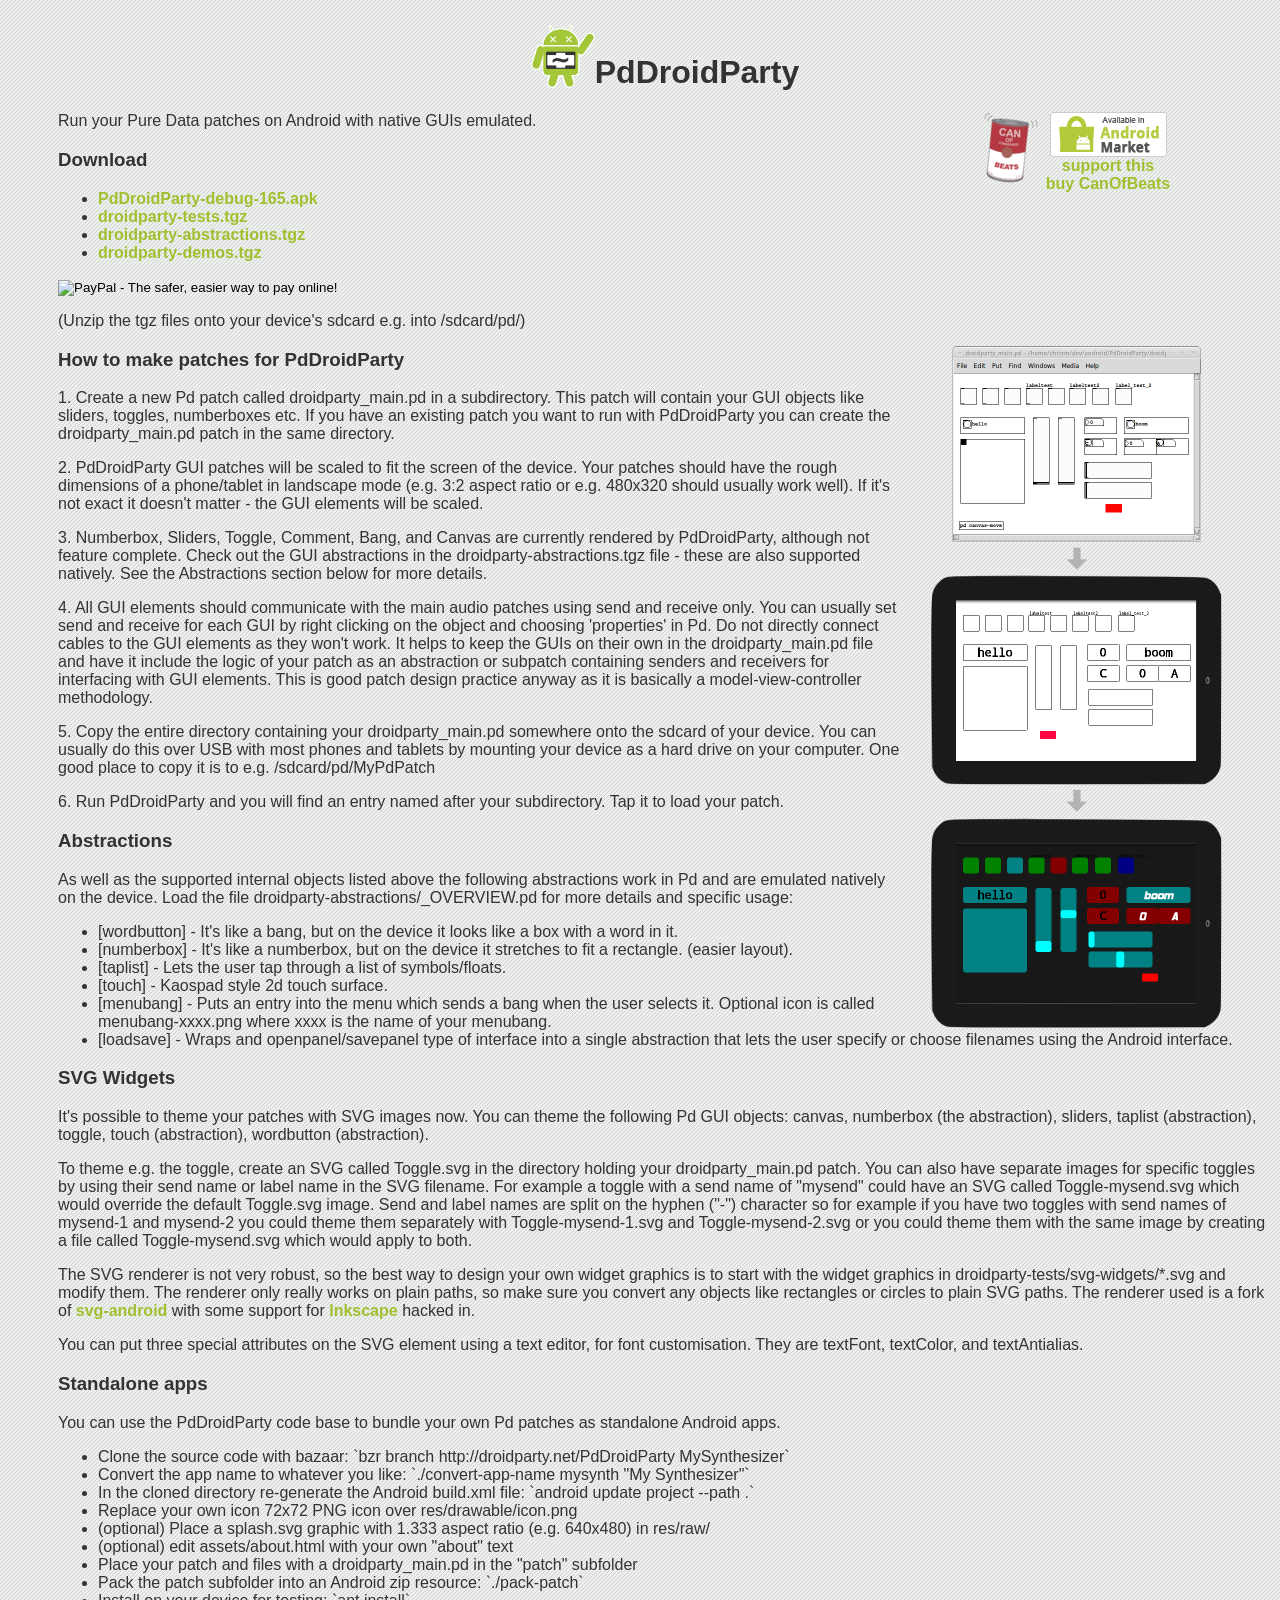
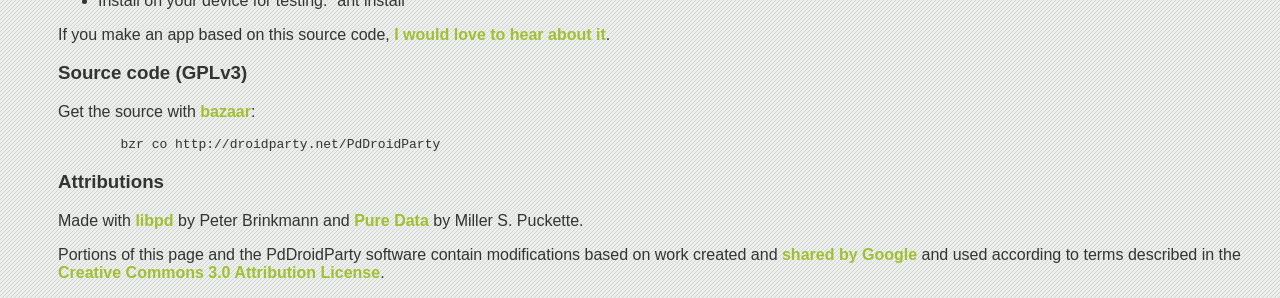
==== website/index.html @ 53e43847 "Piwik analytics code." ====
<html>
<head>
	<title>PdDroidParty - Pure Data patches on Android devices</title>
	<style>
		body {
			margin-top: 20px;
			font-family: Arial;
			color: #333333;
			background-color: #eee;
			background-image: url(pattern.gif);
		}
		
		div#inner {
			margin-left: 50px;
			margin-right: auto;
		}
	
		img#screenshot {
			float: right;
			margin-right: 50px;
			margin-left: 30px;
		}
		
		img#icon {
			position: relative;
			top: 5px;
		}
		
		.applink {
			display: table-cell;
			vertical-align: middle;
			width: 200px;
			text-align: center;
			float: right;
			margin-right: 100px;
			margin-left: 20px;
		}
		
		.applink img.logo {
			float: left;
		}
		
		h1 {
			text-align: center;
		}
			
		a {
			text-decoration: none;
			color: #a0c030;
			font-weight: bold;
		}
		
		a:hover {
			text-decoration: underline;
		}
	</style>
<script type="text/javascript">

  var _gaq = _gaq || [];
  _gaq.push(['_setAccount', 'UA-9009723-10']);
  _gaq.push(['_trackPageview']);

  (function() {
    var ga = document.createElement('script'); ga.type = 'text/javascript'; ga.async = true;
    ga.src = ('https:' == document.location.protocol ? 'https://ssl' : 'http://www') + '.google-analytics.com/ga.js';
    var s = document.getElementsByTagName('script')[0]; s.parentNode.insertBefore(ga, s);
  })();

</script>

</head>
<body>
<div id='outer'>
<div id='inner'>

<h1><img src='icon.png' id='icon'/>PdDroidParty</h1>

<div class='applink'><a href='https://market.android.com/details?id=cx.mccormick.canofbeats'><img src='canofbeats-icon.png' class='logo'/>
<img src='45_avail_market_logo1.png'/><br/>support this<br/>buy CanOfBeats</a>
</div>

<p>Run your Pure Data patches on Android with native GUIs emulated.</p>

<h3>Download</h3>
<ul>
<li><a href='PdDroidParty-debug-165.apk'>PdDroidParty-debug-165.apk</a></li>
<li><a href='droidparty-tests.tgz'>droidparty-tests.tgz</a></li>
<li><a href='droidparty-abstractions.tgz'>droidparty-abstractions.tgz</a></li>
<li><a href='droidparty-demos.tgz'>droidparty-demos.tgz</a></li>
</ul>

	<div class='donate'>
	<form action="https://www.paypal.com/cgi-bin/webscr" method="post">
	<input type="hidden" name="cmd" value="_donations">
	<input type="hidden" name="business" value="chris@mccormick.cx">
	<input type="hidden" name="lc" value="US">
	<input type="hidden" name="item_name" value="PdDroidParty development">
	<input type="hidden" name="item_number" value="PdDroidParty">
	<input type="hidden" name="no_note" value="0">
	<input type="hidden" name="currency_code" value="USD">
	<input type="hidden" name="bn" value="PP-DonationsBF:btn_donate_SM.gif:NonHostedGuest">
	<input type="image" src="https://www.paypalobjects.com/en_US/i/btn/btn_donate_SM.gif" border="0" name="submit" alt="PayPal - The safer, easier way to pay online!">
	<img alt="" border="0" src="https://www.paypalobjects.com/en_US/i/scr/pixel.gif" width="1" height="1">
	</form>
	</div>

<p>(Unzip the tgz files onto your device's sdcard e.g. into /sdcard/pd/)</p>

<img id='screenshot' src='PdDroidParty.png'>

<h3>How to make patches for PdDroidParty</h3>

<p>1. Create a new Pd patch called droidparty_main.pd in a subdirectory. This patch will contain your GUI objects like sliders, toggles, numberboxes etc. If you have an existing patch you want to run with PdDroidParty you can create the droidparty_main.pd patch in the same directory.</p>

<p>2. PdDroidParty GUI patches will be scaled to fit the screen of the device. Your patches should have the rough dimensions of a phone/tablet in landscape mode (e.g. 3:2 aspect ratio or e.g. 480x320 should usually work well). If it's not exact it doesn't matter - the GUI elements will be scaled.</p>

<p>3. Numberbox, Sliders, Toggle, Comment, Bang, and Canvas are currently rendered by PdDroidParty, although not feature complete. Check out the GUI abstractions in the droidparty-abstractions.tgz file - these are also supported natively. See the Abstractions section below for more details.</p>

<p>4. All GUI elements should communicate with the main audio patches using send and receive only. You can usually set send and receive for each GUI by right clicking on the object and choosing 'properties' in Pd. Do not directly connect cables to the GUI elements as they won't work. It helps to keep the GUIs on their own in the droidparty_main.pd file and have it include the logic of your patch as an abstraction or subpatch containing senders and receivers for interfacing with GUI elements. This is good patch design practice anyway as it is basically a model-view-controller methodology.</p>

<p>5. Copy the entire directory containing your droidparty_main.pd somewhere onto the sdcard of your device. You can usually do this over USB with most phones and tablets by mounting your device as a hard drive on your computer. One good place to copy it is to e.g. /sdcard/pd/MyPdPatch</p>

<p>6. Run PdDroidParty and you will find an entry named after your subdirectory. Tap it to load your patch.</p>

<h3>Abstractions</h3>

<p>As well as the supported internal objects listed above the following abstractions work in Pd and are emulated natively on the device. Load the file droidparty-abstractions/_OVERVIEW.pd for more details and specific usage:</p>

<ul>
	<li>[wordbutton] - It's like a bang, but on the device it looks like a box with a word in it.</li>
	<li>[numberbox] - It's like a numberbox, but on the device it stretches to fit a rectangle. (easier layout).</li>
	<li>[taplist] - Lets the user tap through a list of symbols/floats.</li>
	<li>[touch] - Kaospad style 2d touch surface.</li>
	<li>[menubang] - Puts an entry into the menu which sends a bang when the user selects it. Optional icon is called menubang-xxxx.png where xxxx is the name of your menubang.</li>
	<li>[loadsave] - Wraps and openpanel/savepanel type of interface into a single abstraction that lets the user specify or choose filenames using the Android interface.</li>
</ul>

<h3>SVG Widgets</h3>

<p>It's possible to theme your patches with SVG images now. You can theme the following Pd GUI objects: canvas, numberbox (the abstraction), sliders, taplist (abstraction), toggle, touch (abstraction), wordbutton (abstraction).</p>

<p>To theme e.g. the toggle, create an SVG called Toggle.svg in the directory holding your droidparty_main.pd patch. You can also have separate images for specific toggles by using their send name or label name in the SVG filename. For example a toggle with a send name of "mysend" could have an SVG called Toggle-mysend.svg which would override the default Toggle.svg image. Send and label names are split on the hyphen ("-") character so for example if you have two toggles with send names of mysend-1 and mysend-2 you could theme them separately with Toggle-mysend-1.svg and Toggle-mysend-2.svg or you could theme them with the same image by creating a file called Toggle-mysend.svg which would apply to both.<p>

<p>The SVG renderer is not very robust, so the best way to design your own widget graphics is to start with the widget graphics in droidparty-tests/svg-widgets/*.svg and modify them. The renderer only really works on plain paths, so make sure you convert any objects like rectangles or circles to plain SVG paths. The renderer used is a fork of <a href="http://code.google.com/p/svg-android/">svg-android</a> with some support for <a href="http://inkscape.org/">Inkscape</a> hacked in.</p>

<p>You can put three special attributes on the SVG element using a text editor, for font customisation. They are textFont, textColor, and textAntialias.</p>

<h3>Standalone apps</h3>

<p>You can use the PdDroidParty code base to bundle your own Pd patches as standalone Android apps.</p>

<ul>
	<li>Clone the source code with bazaar: `bzr branch http://droidparty.net/PdDroidParty MySynthesizer`</li>
	<li>Convert the app name to whatever you like: `./convert-app-name mysynth "My Synthesizer"`</li>
	<li>In the cloned directory re-generate the Android build.xml file: `android update project --path .`</li>
	<li>Replace your own icon 72x72 PNG icon over res/drawable/icon.png</li>
	<li>(optional) Place a splash.svg graphic with 1.333 aspect ratio (e.g. 640x480) in res/raw/</li>
	<li>(optional) edit assets/about.html with your own "about" text</li>
	<li>Place your patch and files with a droidparty_main.pd in the "patch" subfolder</li>
	<li>Pack the patch subfolder into an Android zip resource: `./pack-patch`</li>
	<li>Install on your device for testing: `ant install`</li>
</ul>

<p>If you make an app based on this source code, <a href='mailto:chris@mccormick.cx'>I would love to hear about it</a>.</p>

<h3>Source code (GPLv3)</h3>

<p>Get the source with <a href='http://bazaar.canonical.com/en/'>bazaar</a>:</p>
<pre><code>	bzr co http://droidparty.net/PdDroidParty</code></pre>

<h3>Attributions</h3>

<p>Made with <a href='http://gitorious.org/pdlib/'>libpd</a> by Peter Brinkmann and <a href='http://puredata.info/'>Pure Data</a> by Miller S. Puckette.</p>

<p>Portions of this page and the PdDroidParty software contain modifications based on work created and <a href="http://code.google.com/policies.html">shared by Google</a> and used
  according to terms described in the <a href="http://creativecommons.org/licenses/by/3.0/">Creative Commons 3.0 Attribution License</a>.</p>

</div>
</div>

<!-- Piwik -->
<script type="text/javascript">
var pkBaseURL = (("https:" == document.location.protocol) ? "https://stats.mccormick.cx/" : "http://stats.mccormick.cx/");
document.write(unescape("%3Cscript src='" + pkBaseURL + "piwik.js' type='text/javascript'%3E%3C/script%3E"));
</script><script type="text/javascript">
try {
var piwikTracker = Piwik.getTracker(pkBaseURL + "piwik.php", 3);
piwikTracker.trackPageView();
piwikTracker.enableLinkTracking();
} catch( err ) {}
</script><noscript><p><img src="http://stats.mccormick.cx/piwik.php?idsite=3" style="border:0" alt="" /></p></noscript>
<!-- End Piwik Tracking Code -->

</body>
</html>
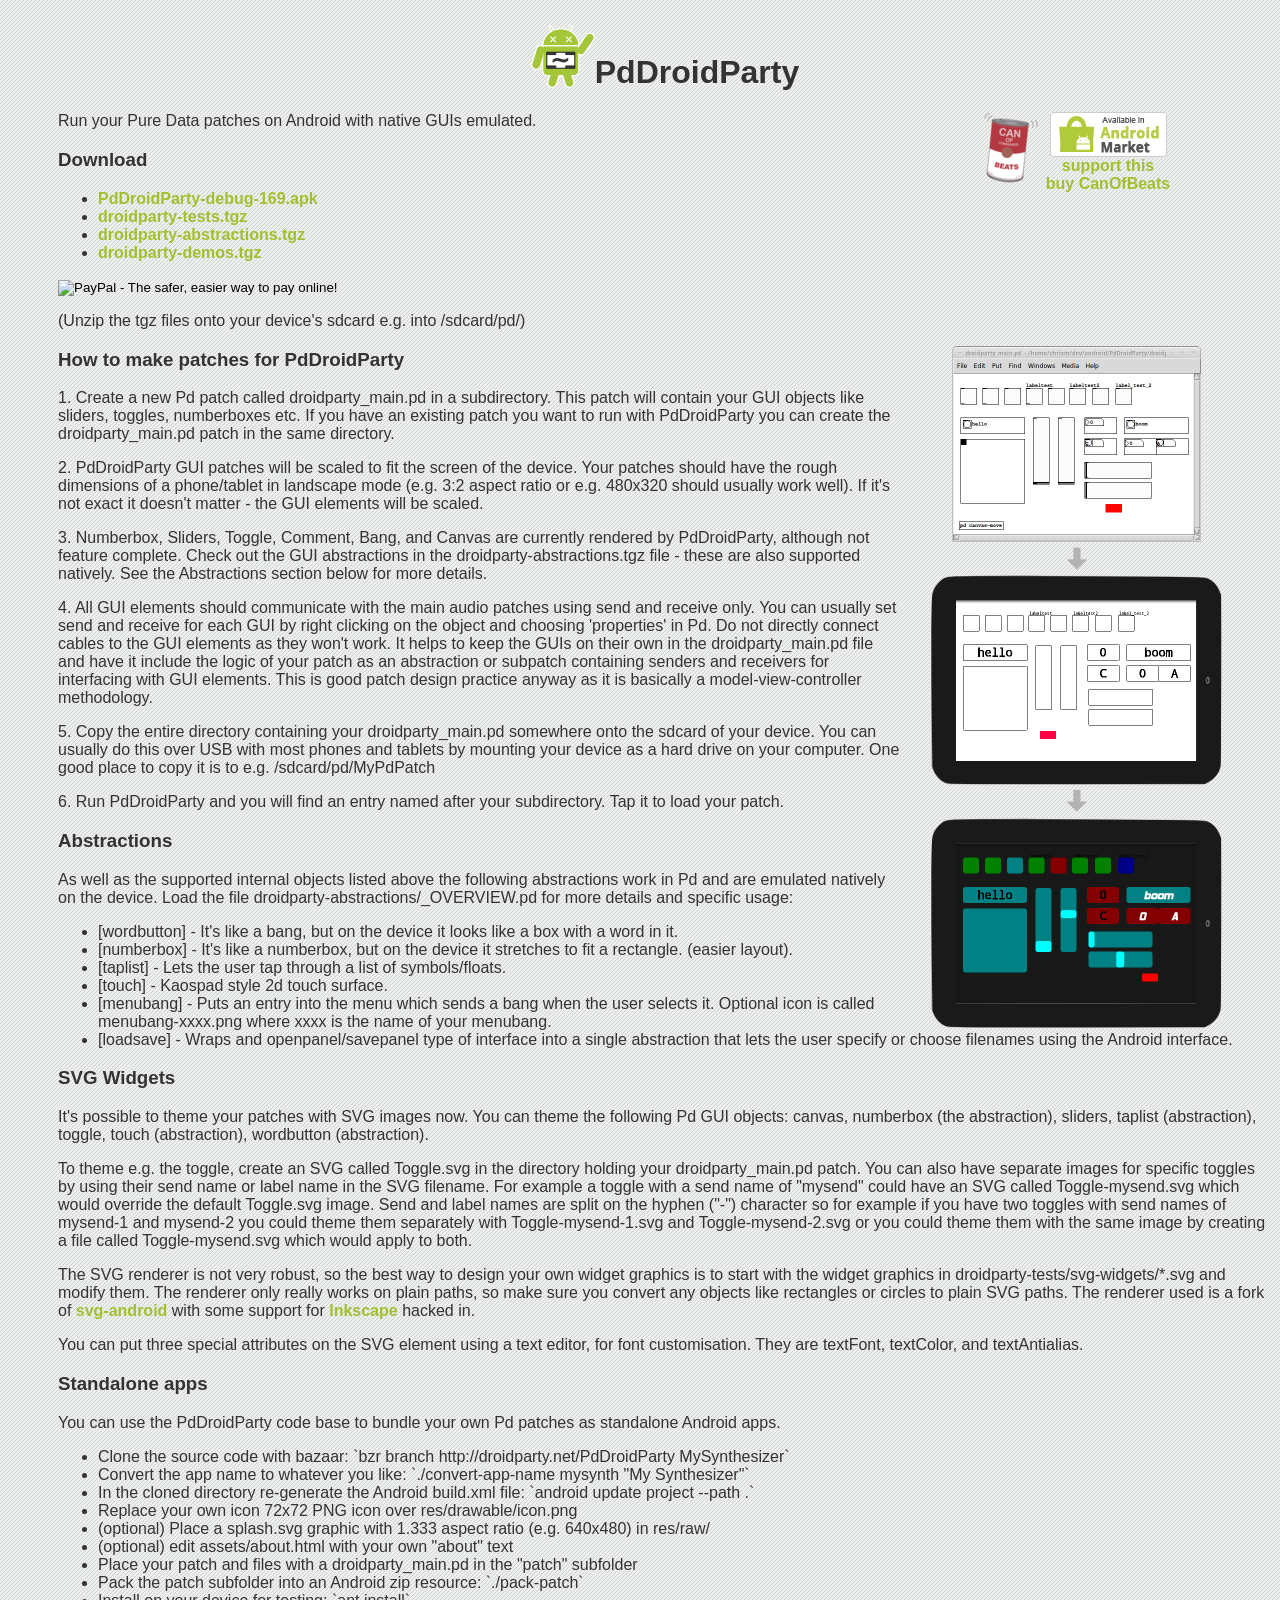
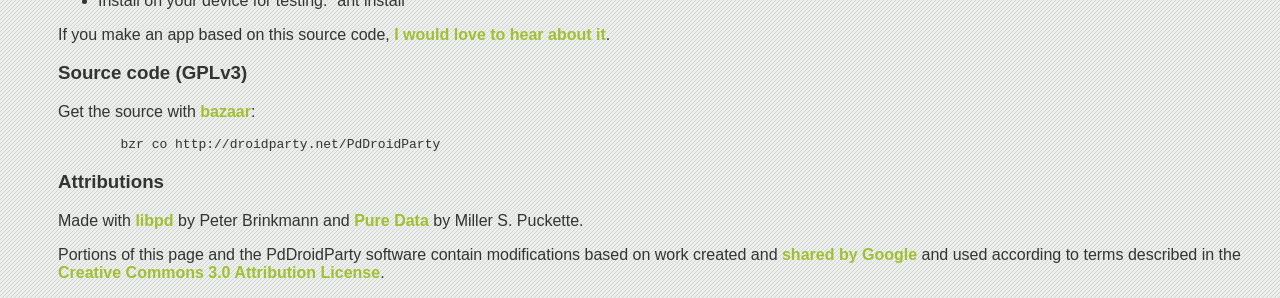
==== commit 4fa2625e: "Version bump for release v169" ====
--- a/website/index.html
+++ b/website/index.html
@@ -83,7 +83,7 @@
 
 <h3>Download</h3>
 <ul>
-<li><a href='PdDroidParty-debug-165.apk'>PdDroidParty-debug-165.apk</a></li>
+<li><a href='PdDroidParty-debug-169.apk'>PdDroidParty-debug-169.apk</a></li>
 <li><a href='droidparty-tests.tgz'>droidparty-tests.tgz</a></li>
 <li><a href='droidparty-abstractions.tgz'>droidparty-abstractions.tgz</a></li>
 <li><a href='droidparty-demos.tgz'>droidparty-demos.tgz</a></li>
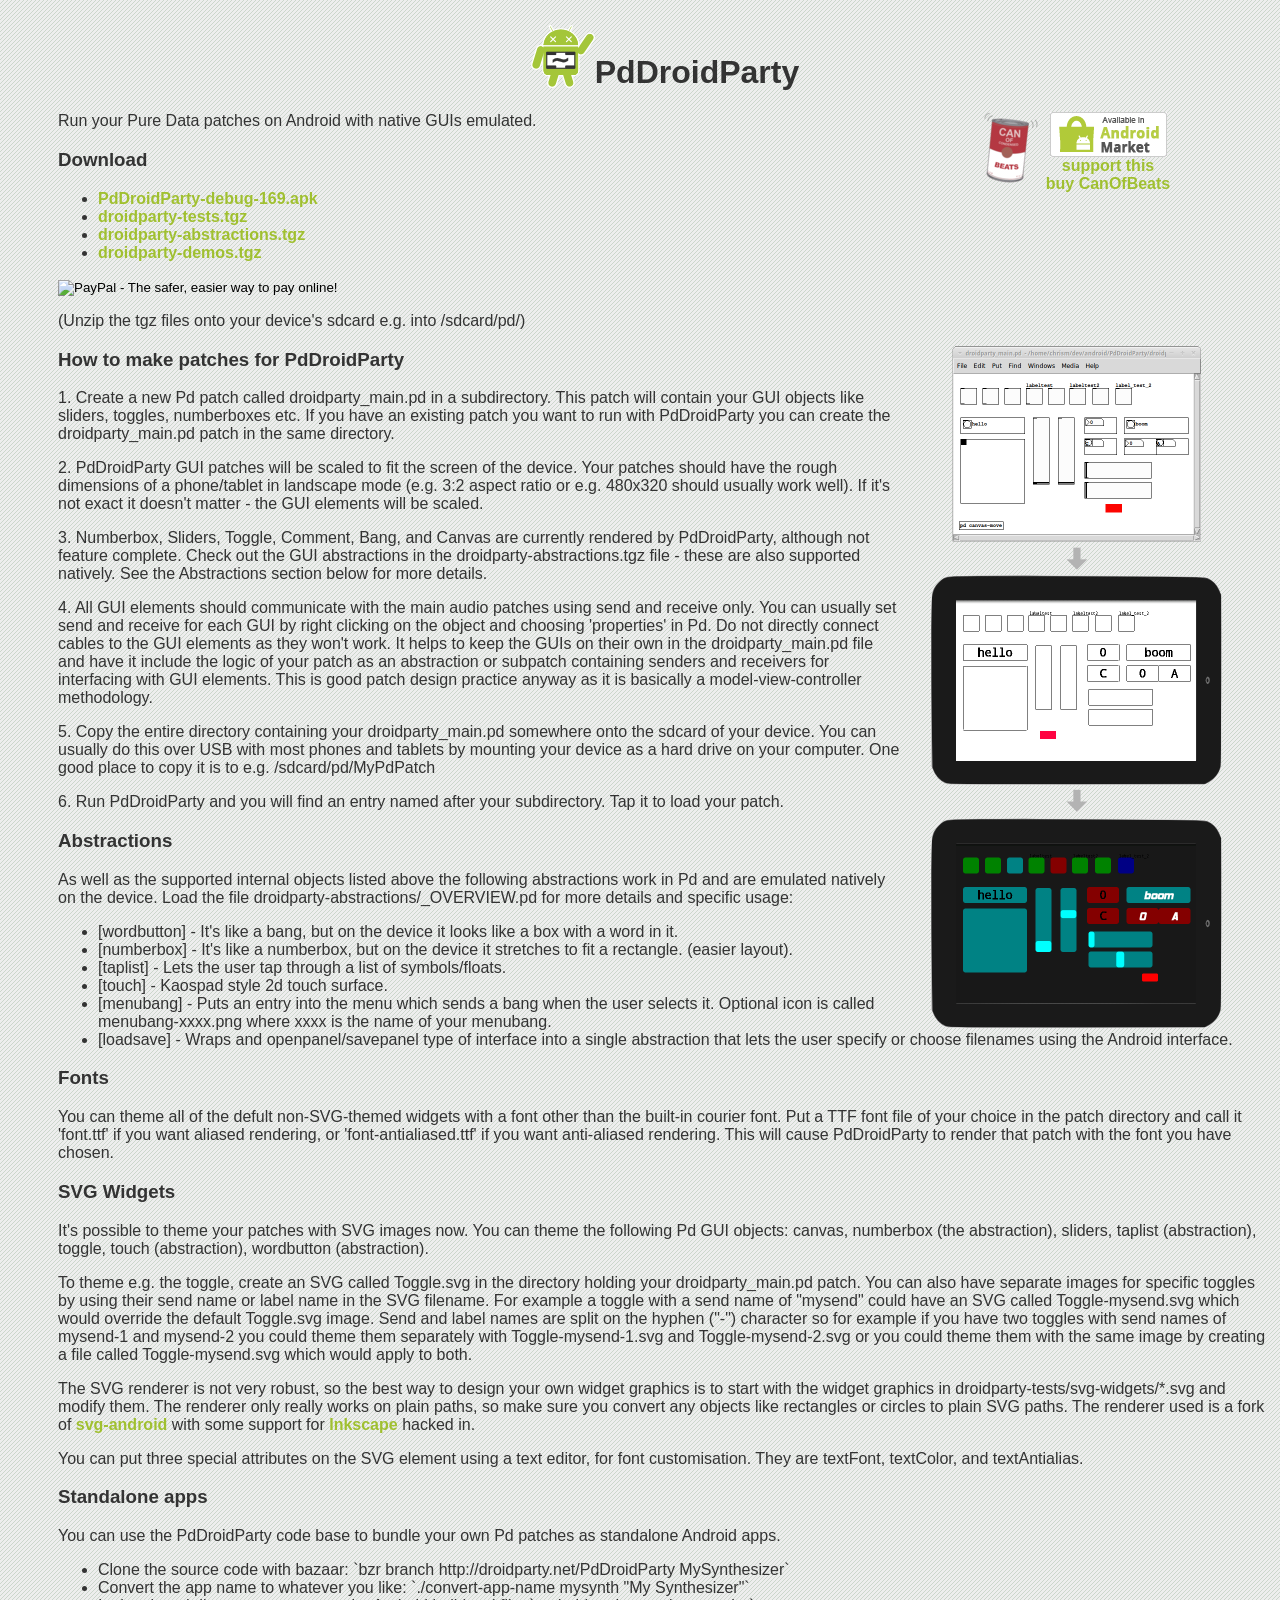
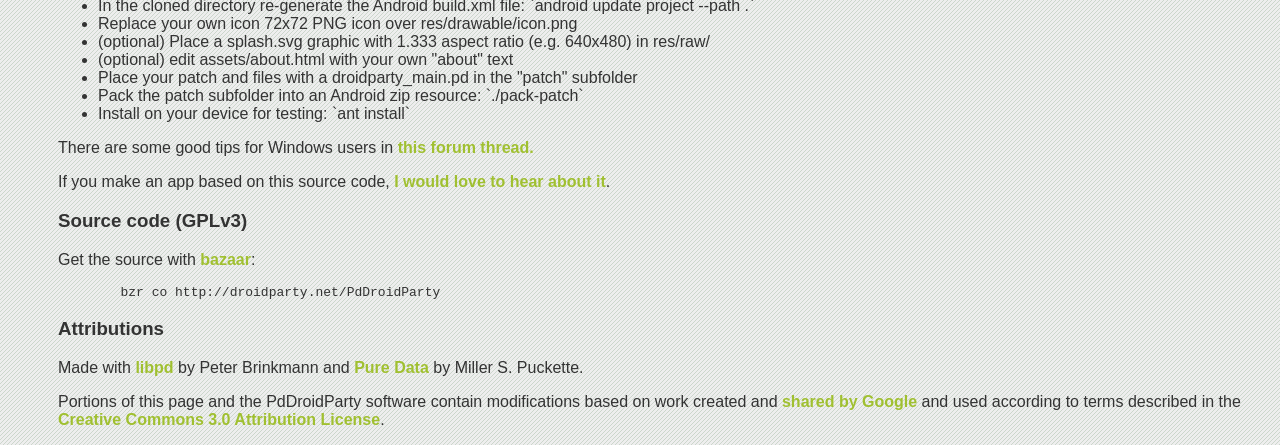
==== commit 042e0efb: "Link to MoShang forum thread tips. Put in instructions regarding custom font." ====
--- a/website/index.html
+++ b/website/index.html
@@ -135,6 +135,10 @@
 	<li>[loadsave] - Wraps and openpanel/savepanel type of interface into a single abstraction that lets the user specify or choose filenames using the Android interface.</li>
 </ul>
 
+<h3>Fonts</h3>
+
+<p>You can theme all of the defult non-SVG-themed widgets with a font other than the built-in courier font. Put a TTF font file of your choice in the patch directory and call it 'font.ttf' if you want aliased rendering, or 'font-antialiased.ttf' if you want anti-aliased rendering. This will cause PdDroidParty to render that patch with the font you have chosen.</p>
+
 <h3>SVG Widgets</h3>
 
 <p>It's possible to theme your patches with SVG images now. You can theme the following Pd GUI objects: canvas, numberbox (the abstraction), sliders, taplist (abstraction), toggle, touch (abstraction), wordbutton (abstraction).</p>
@@ -160,6 +164,8 @@
 	<li>Pack the patch subfolder into an Android zip resource: `./pack-patch`</li>
 	<li>Install on your device for testing: `ant install`</li>
 </ul>
+
+<p>There are some good tips for Windows users in <a href='http://puredata.hurleur.com/viewtopic.php?pid=28154#p28154'>this forum thread.</a></p>
 
 <p>If you make an app based on this source code, <a href='mailto:chris@mccormick.cx'>I would love to hear about it</a>.</p>
 
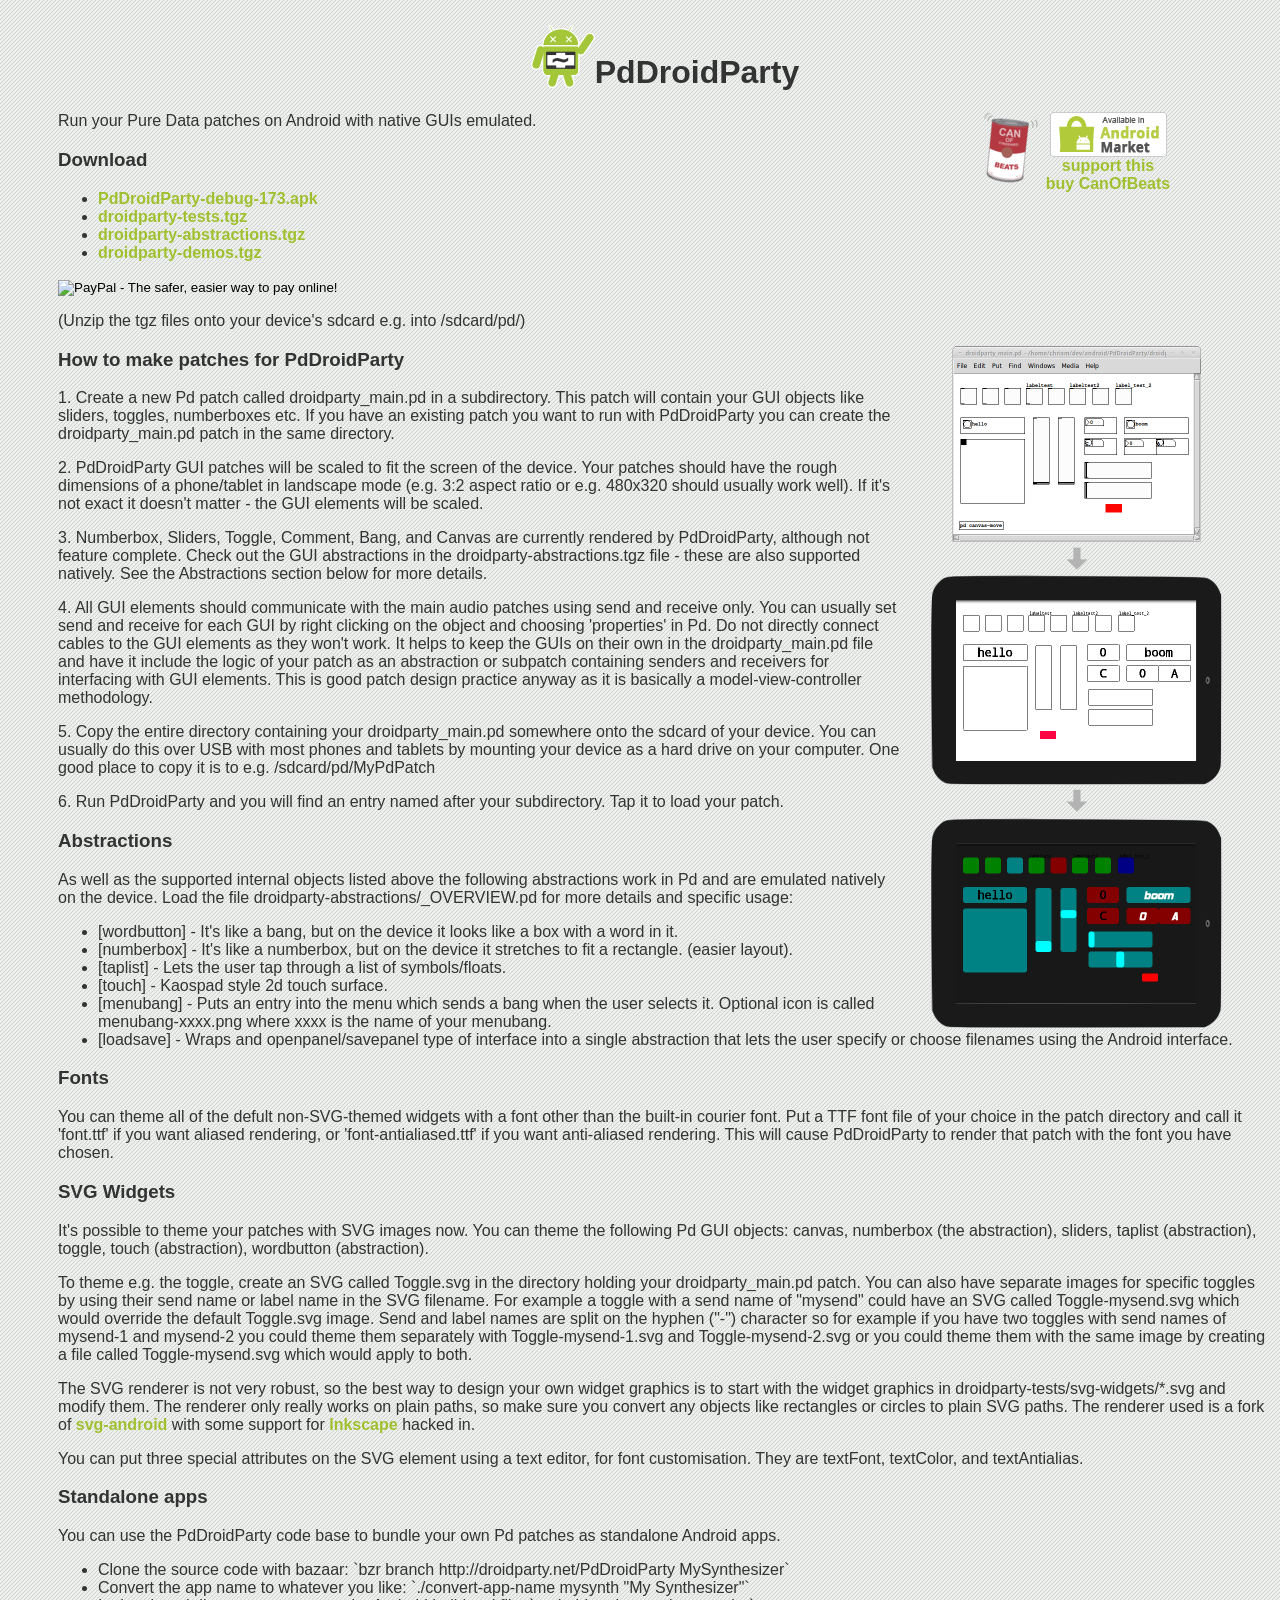
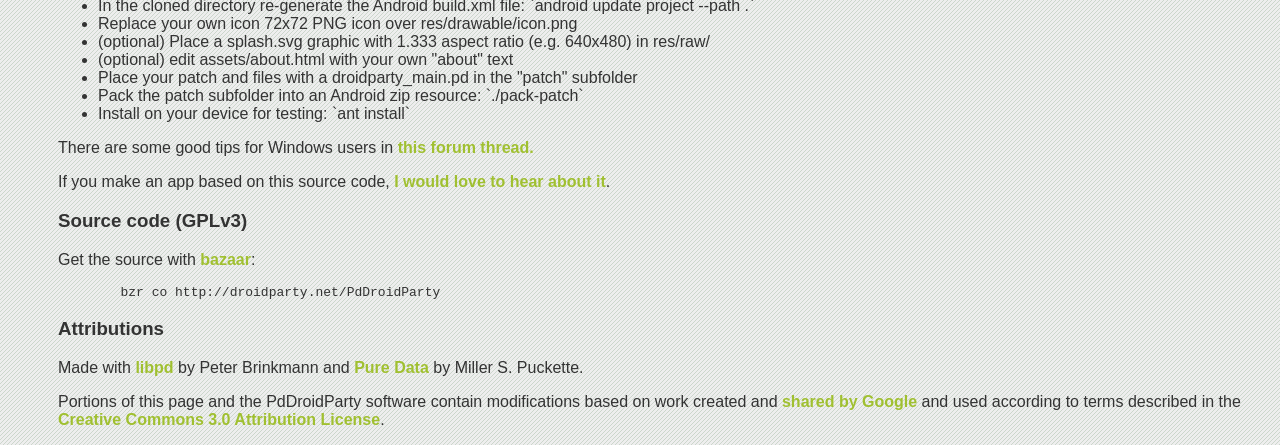
==== commit 6e532d9b: "Version bump for release v173" ====
--- a/website/index.html
+++ b/website/index.html
@@ -83,7 +83,7 @@
 
 <h3>Download</h3>
 <ul>
-<li><a href='PdDroidParty-debug-169.apk'>PdDroidParty-debug-169.apk</a></li>
+<li><a href='PdDroidParty-debug-173.apk'>PdDroidParty-debug-173.apk</a></li>
 <li><a href='droidparty-tests.tgz'>droidparty-tests.tgz</a></li>
 <li><a href='droidparty-abstractions.tgz'>droidparty-abstractions.tgz</a></li>
 <li><a href='droidparty-demos.tgz'>droidparty-demos.tgz</a></li>
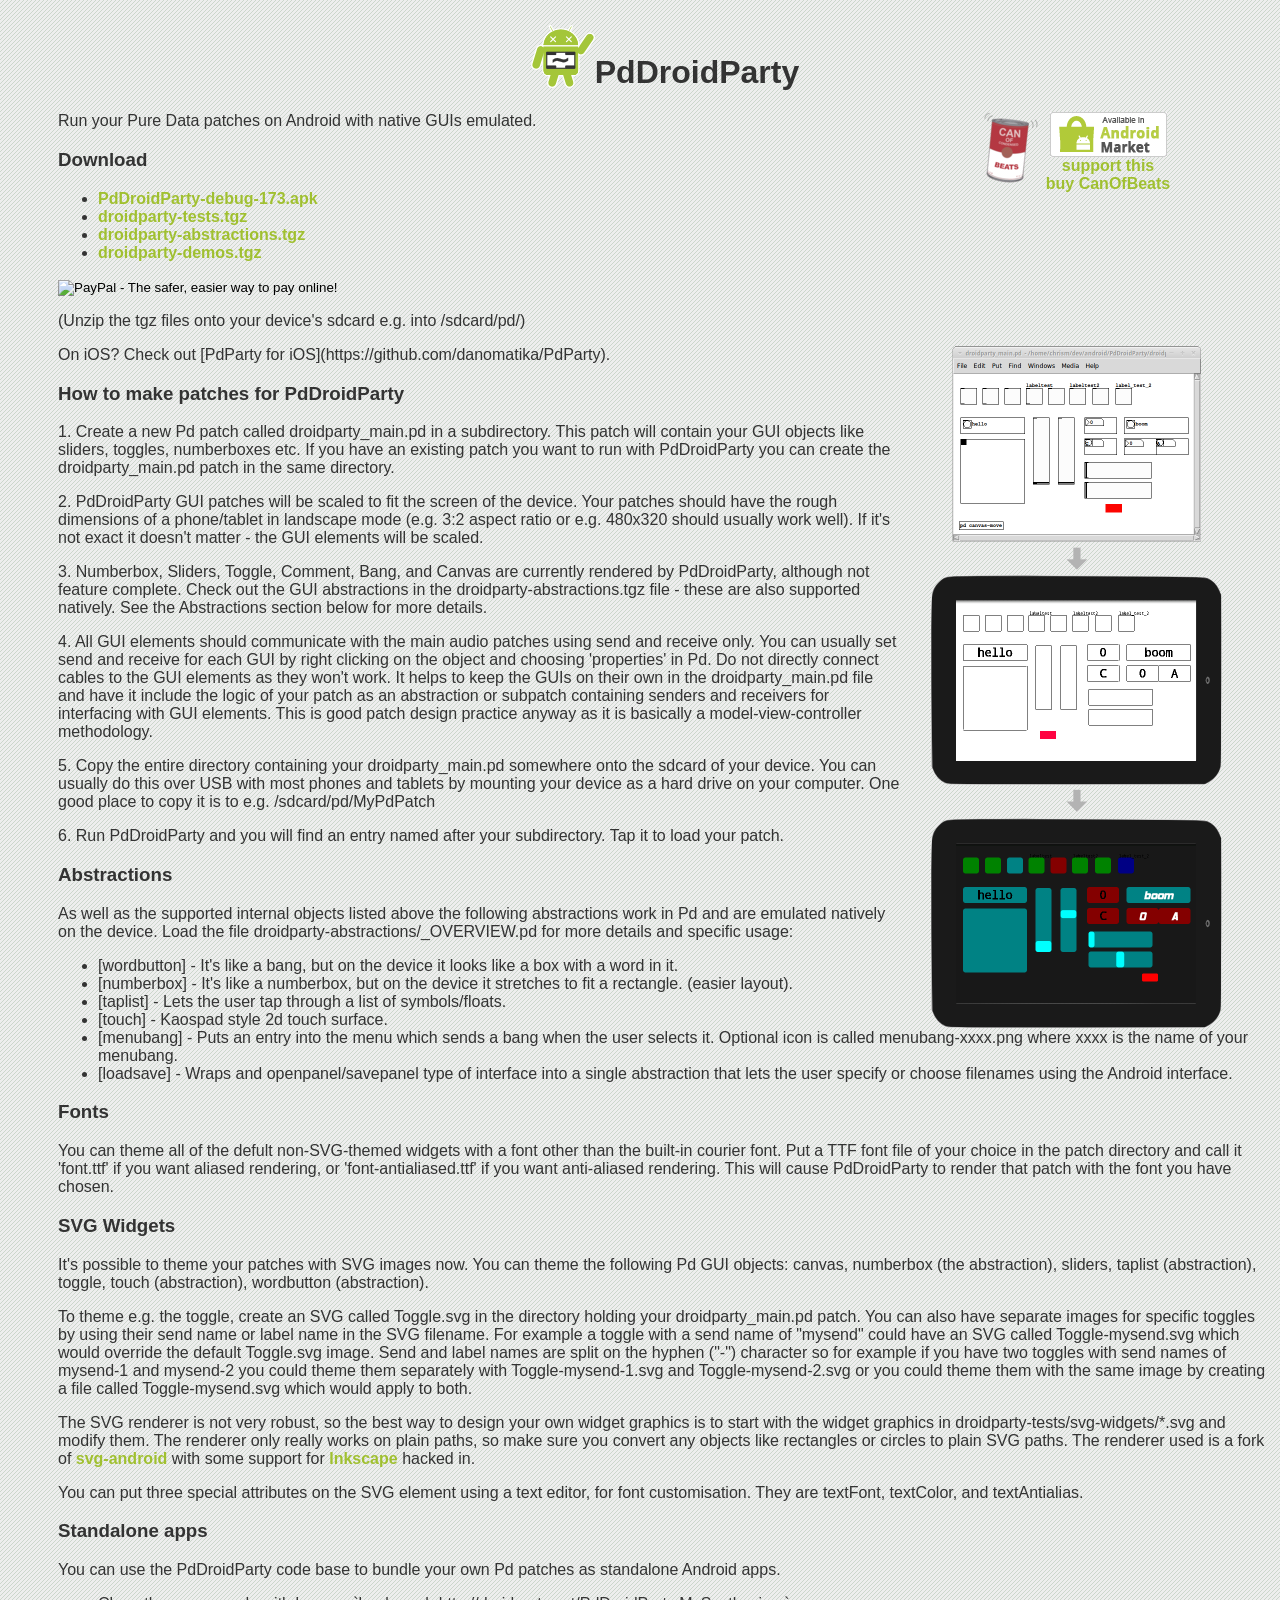
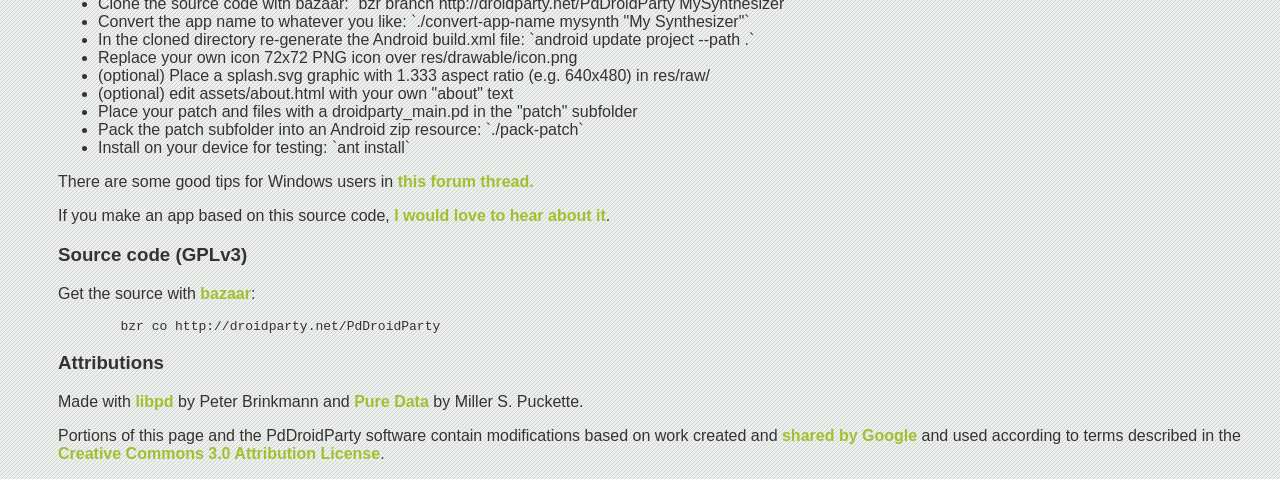
==== commit 96886f93: "Website and TODO list update (link to iOS PdParty)" ====
--- a/website/index.html
+++ b/website/index.html
@@ -108,6 +108,8 @@
 
 <img id='screenshot' src='PdDroidParty.png'>
 
+<p>On iOS? Check out [PdParty for iOS](https://github.com/danomatika/PdParty).</p>
+
 <h3>How to make patches for PdDroidParty</h3>
 
 <p>1. Create a new Pd patch called droidparty_main.pd in a subdirectory. This patch will contain your GUI objects like sliders, toggles, numberboxes etc. If you have an existing patch you want to run with PdDroidParty you can create the droidparty_main.pd patch in the same directory.</p>
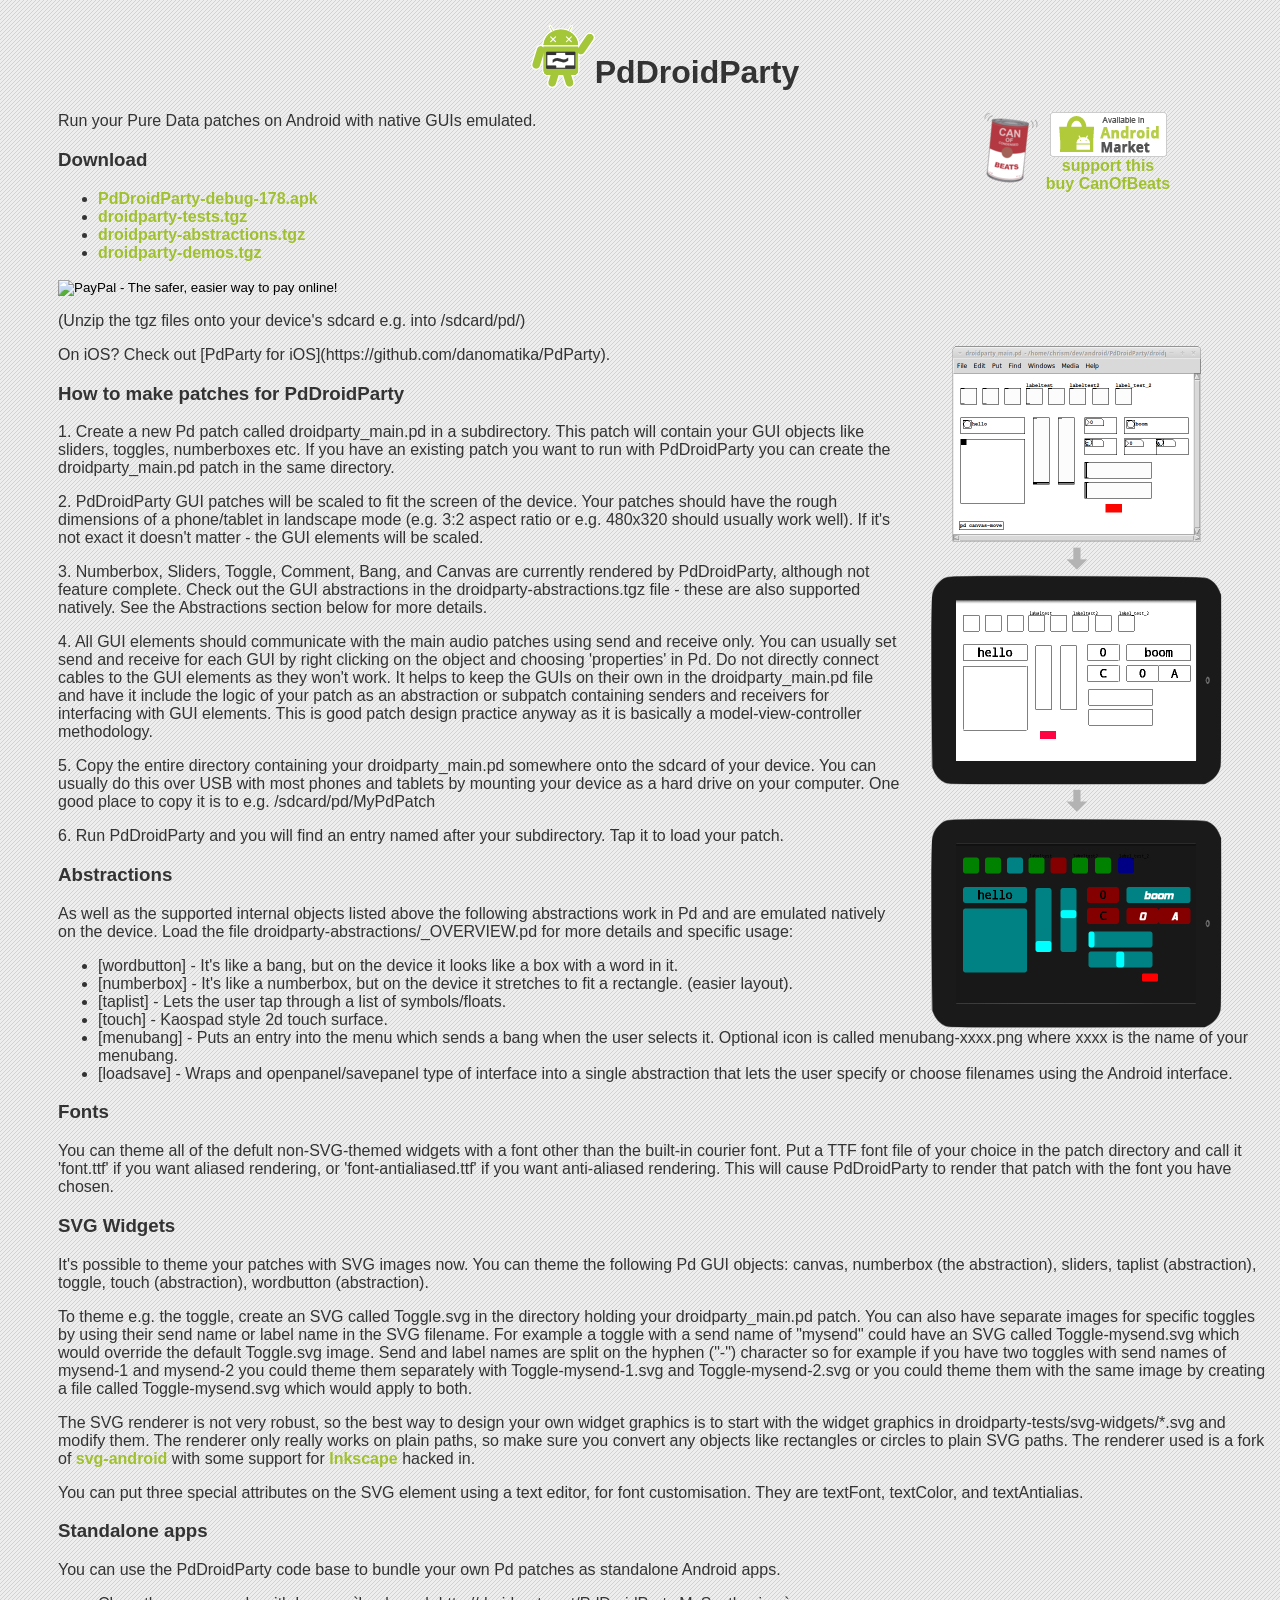
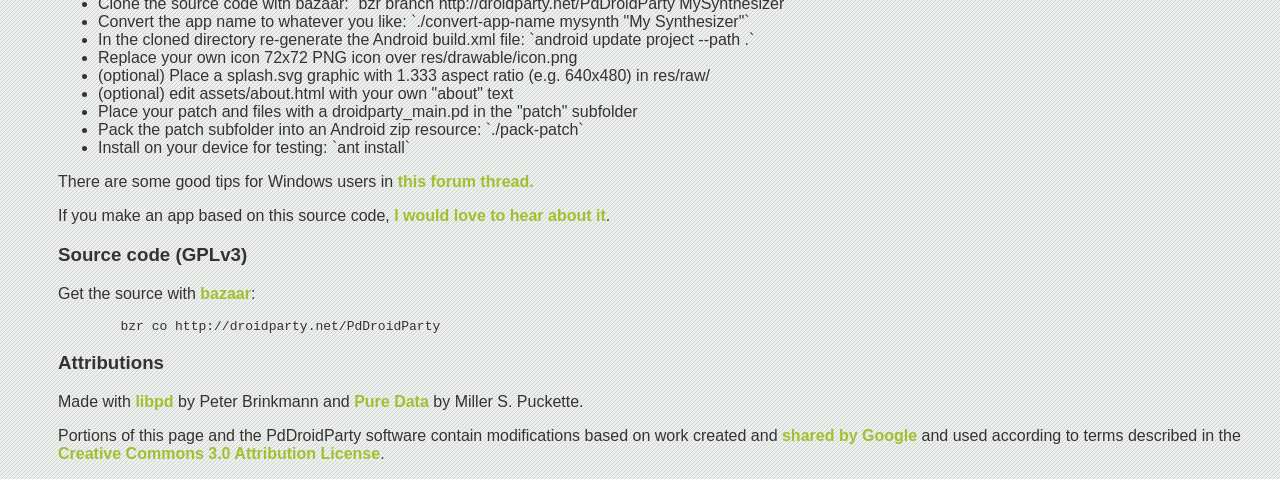
==== commit 21ce7d13: "Version bump for release v178" ====
--- a/website/index.html
+++ b/website/index.html
@@ -83,7 +83,7 @@
 
 <h3>Download</h3>
 <ul>
-<li><a href='PdDroidParty-debug-173.apk'>PdDroidParty-debug-173.apk</a></li>
+<li><a href='PdDroidParty-debug-178.apk'>PdDroidParty-debug-178.apk</a></li>
 <li><a href='droidparty-tests.tgz'>droidparty-tests.tgz</a></li>
 <li><a href='droidparty-abstractions.tgz'>droidparty-abstractions.tgz</a></li>
 <li><a href='droidparty-demos.tgz'>droidparty-demos.tgz</a></li>
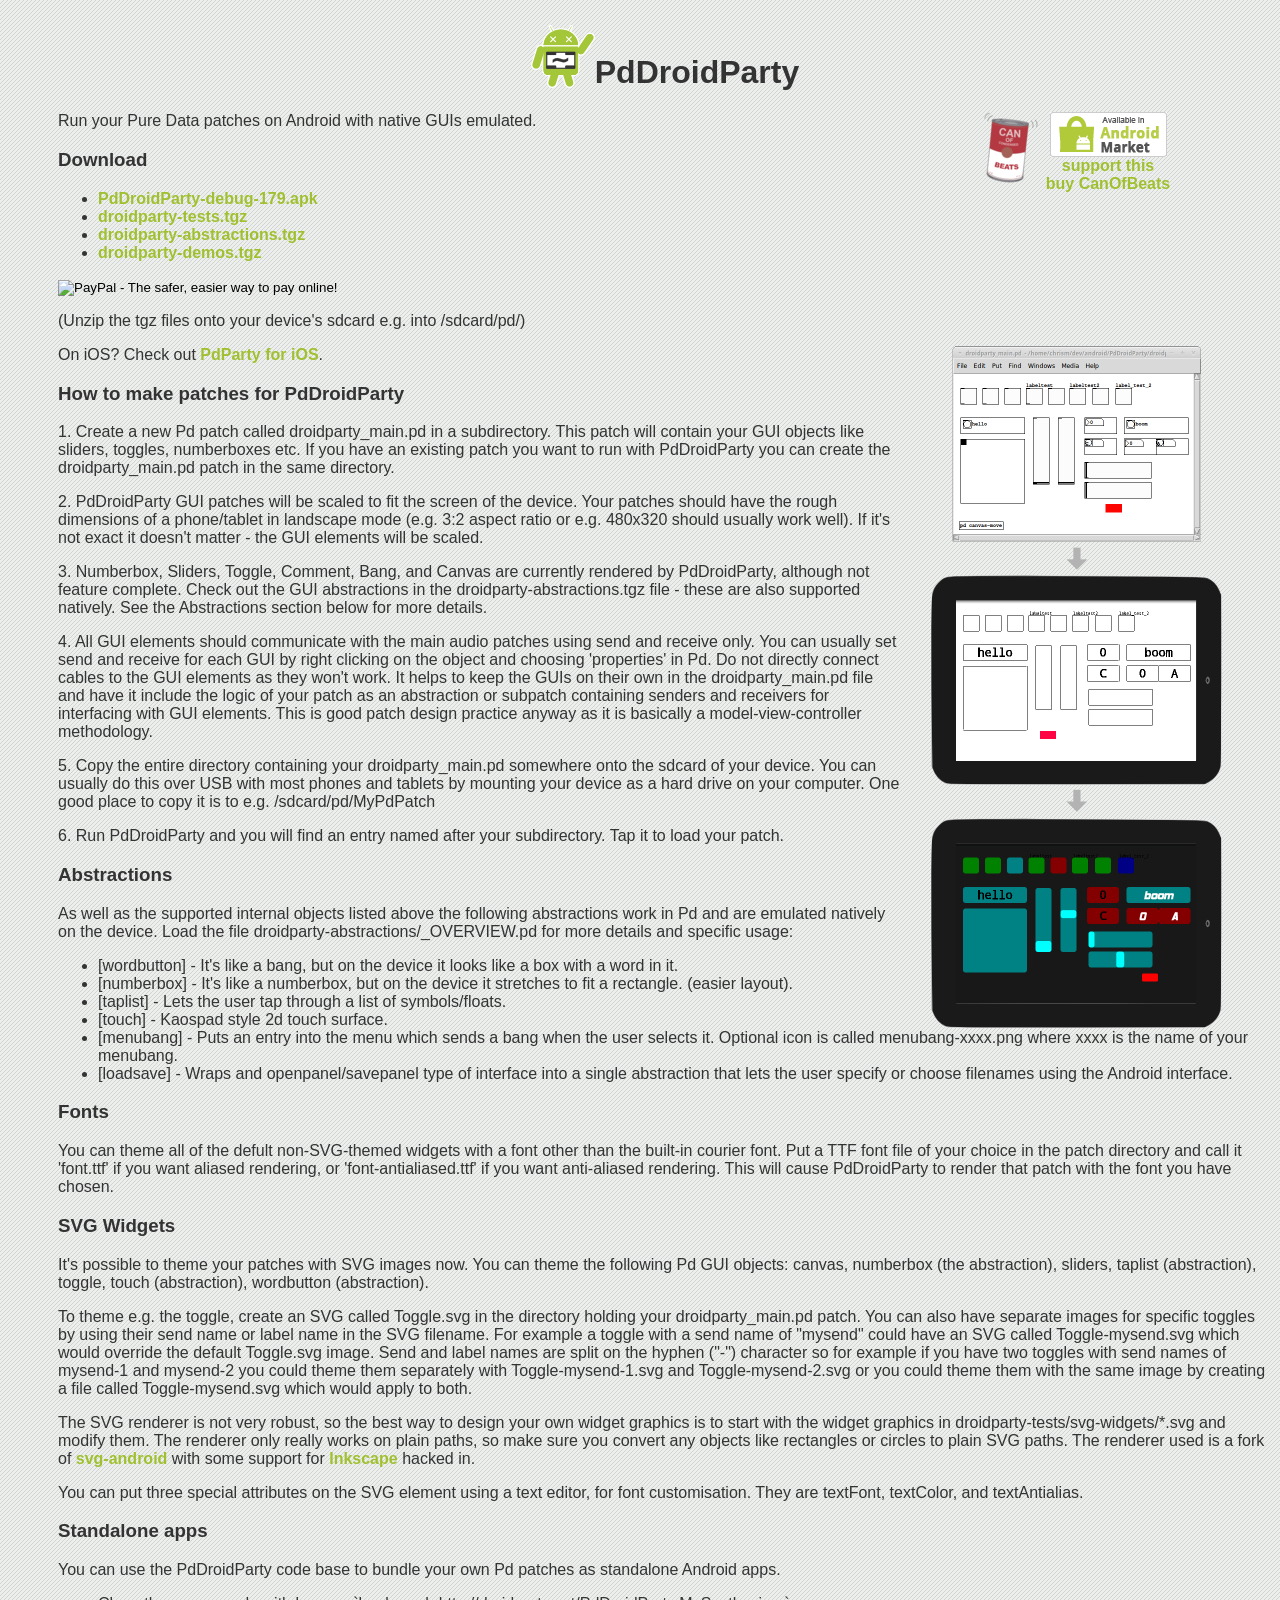
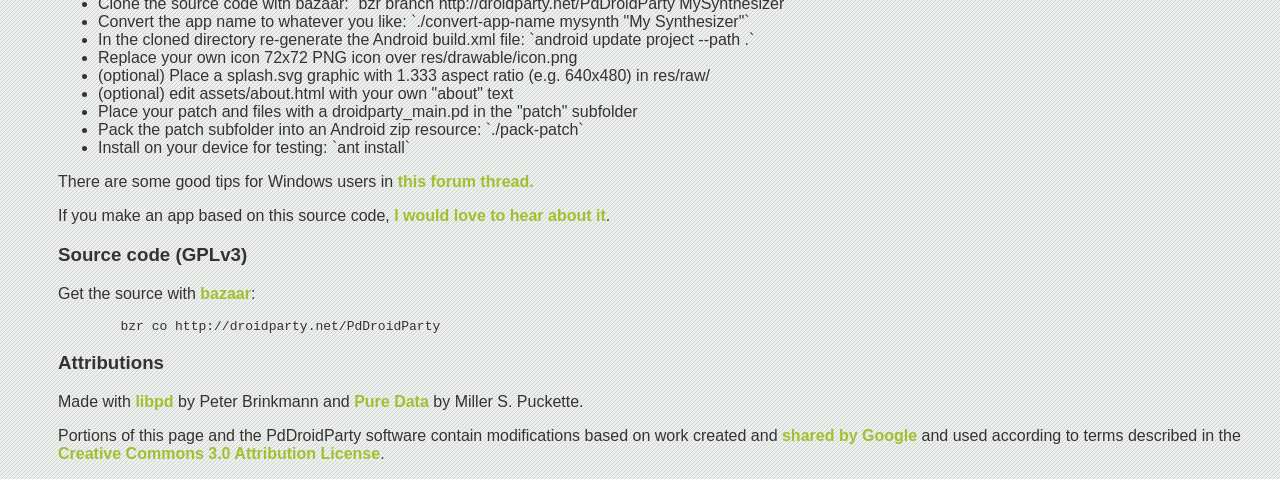
==== commit 4c8d13c3: "Version bump for release v179" ====
--- a/website/index.html
+++ b/website/index.html
@@ -83,7 +83,7 @@
 
 <h3>Download</h3>
 <ul>
-<li><a href='PdDroidParty-debug-178.apk'>PdDroidParty-debug-178.apk</a></li>
+<li><a href='PdDroidParty-debug-179.apk'>PdDroidParty-debug-179.apk</a></li>
 <li><a href='droidparty-tests.tgz'>droidparty-tests.tgz</a></li>
 <li><a href='droidparty-abstractions.tgz'>droidparty-abstractions.tgz</a></li>
 <li><a href='droidparty-demos.tgz'>droidparty-demos.tgz</a></li>
@@ -108,7 +108,7 @@
 
 <img id='screenshot' src='PdDroidParty.png'>
 
-<p>On iOS? Check out [PdParty for iOS](https://github.com/danomatika/PdParty).</p>
+<p>On iOS? Check out <a href='https://github.com/danomatika/PdParty'>PdParty for iOS</a>.</p>
 
 <h3>How to make patches for PdDroidParty</h3>
 
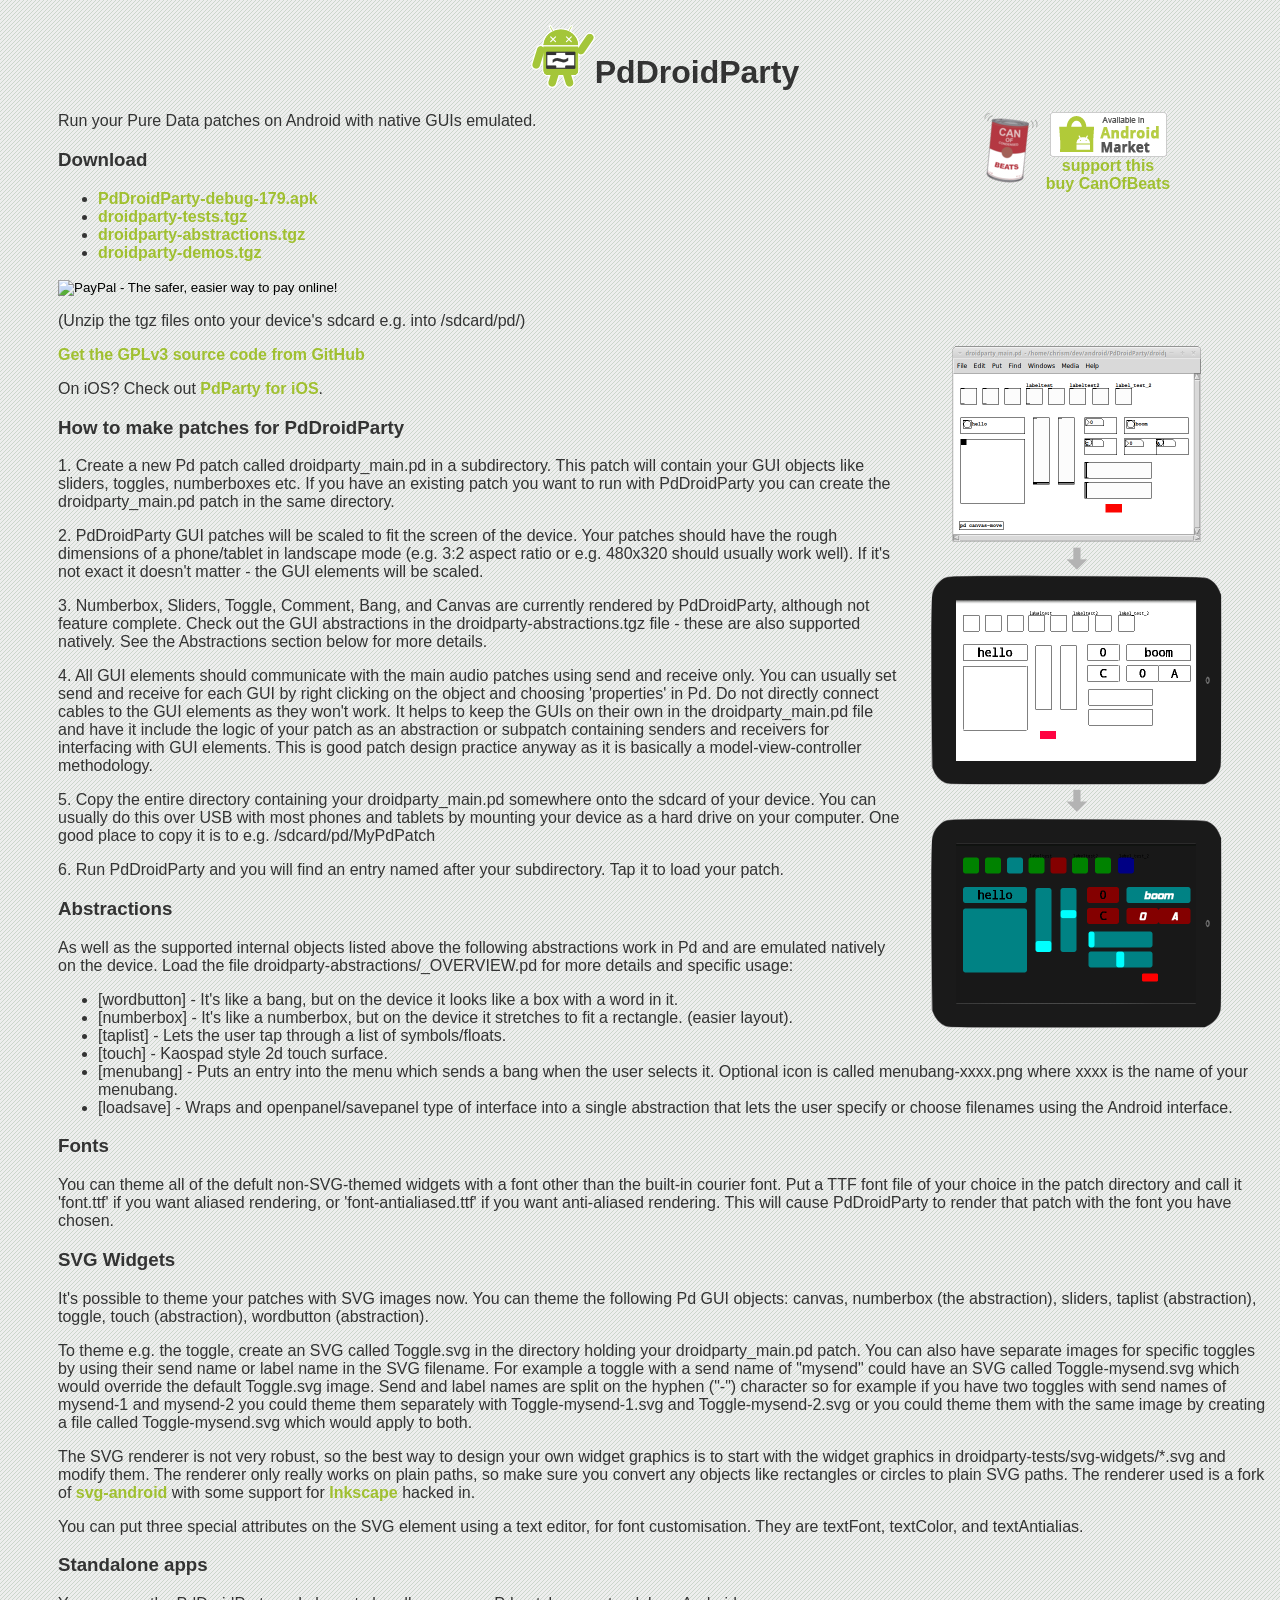
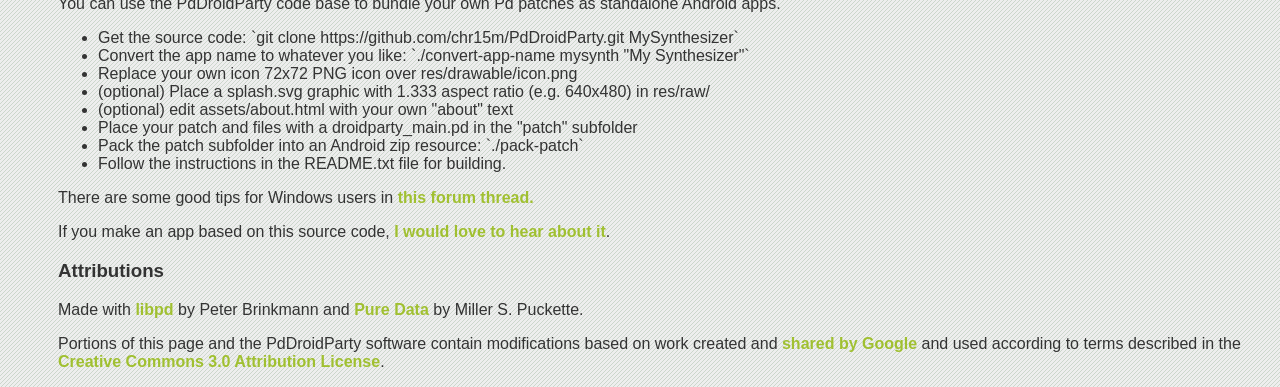
==== commit 15bacf23: "Updated the instructions on the website to reflect the github migration." ====
--- a/website/index.html
+++ b/website/index.html
@@ -108,6 +108,8 @@
 
 <img id='screenshot' src='PdDroidParty.png'>
 
+<p><a href='https://github.com/chr15m/PdDroidParty'>Get the GPLv3 source code from GitHub</a></p>
+
 <p>On iOS? Check out <a href='https://github.com/danomatika/PdParty'>PdParty for iOS</a>.</p>
 
 <h3>How to make patches for PdDroidParty</h3>
@@ -156,25 +158,19 @@
 <p>You can use the PdDroidParty code base to bundle your own Pd patches as standalone Android apps.</p>
 
 <ul>
-	<li>Clone the source code with bazaar: `bzr branch http://droidparty.net/PdDroidParty MySynthesizer`</li>
+	<li>Get the source code: `git clone https://github.com/chr15m/PdDroidParty.git MySynthesizer`</li>
 	<li>Convert the app name to whatever you like: `./convert-app-name mysynth "My Synthesizer"`</li>
-	<li>In the cloned directory re-generate the Android build.xml file: `android update project --path .`</li>
 	<li>Replace your own icon 72x72 PNG icon over res/drawable/icon.png</li>
 	<li>(optional) Place a splash.svg graphic with 1.333 aspect ratio (e.g. 640x480) in res/raw/</li>
 	<li>(optional) edit assets/about.html with your own "about" text</li>
 	<li>Place your patch and files with a droidparty_main.pd in the "patch" subfolder</li>
 	<li>Pack the patch subfolder into an Android zip resource: `./pack-patch`</li>
-	<li>Install on your device for testing: `ant install`</li>
+	<li>Follow the instructions in the README.txt file for building.</li>
 </ul>
 
 <p>There are some good tips for Windows users in <a href='http://puredata.hurleur.com/viewtopic.php?pid=28154#p28154'>this forum thread.</a></p>
 
 <p>If you make an app based on this source code, <a href='mailto:chris@mccormick.cx'>I would love to hear about it</a>.</p>
-
-<h3>Source code (GPLv3)</h3>
-
-<p>Get the source with <a href='http://bazaar.canonical.com/en/'>bazaar</a>:</p>
-<pre><code>	bzr co http://droidparty.net/PdDroidParty</code></pre>
 
 <h3>Attributions</h3>
 
